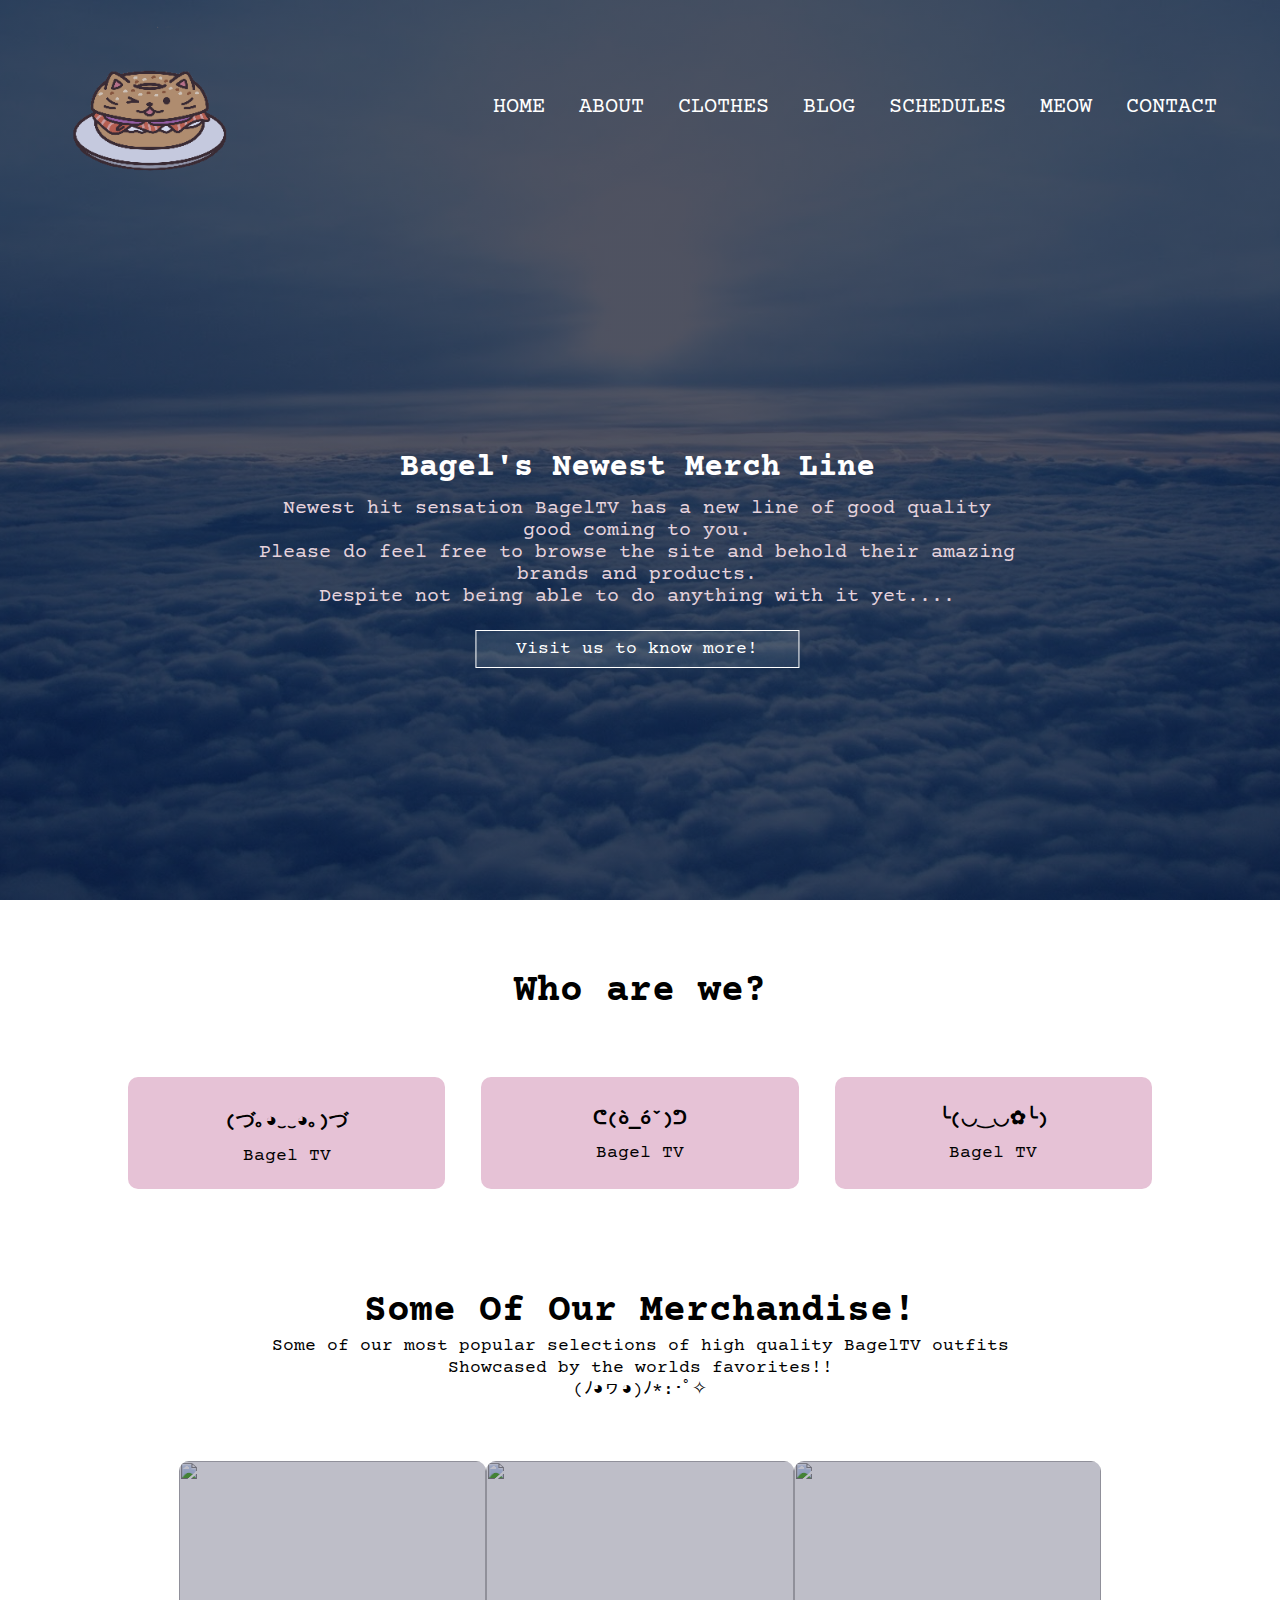
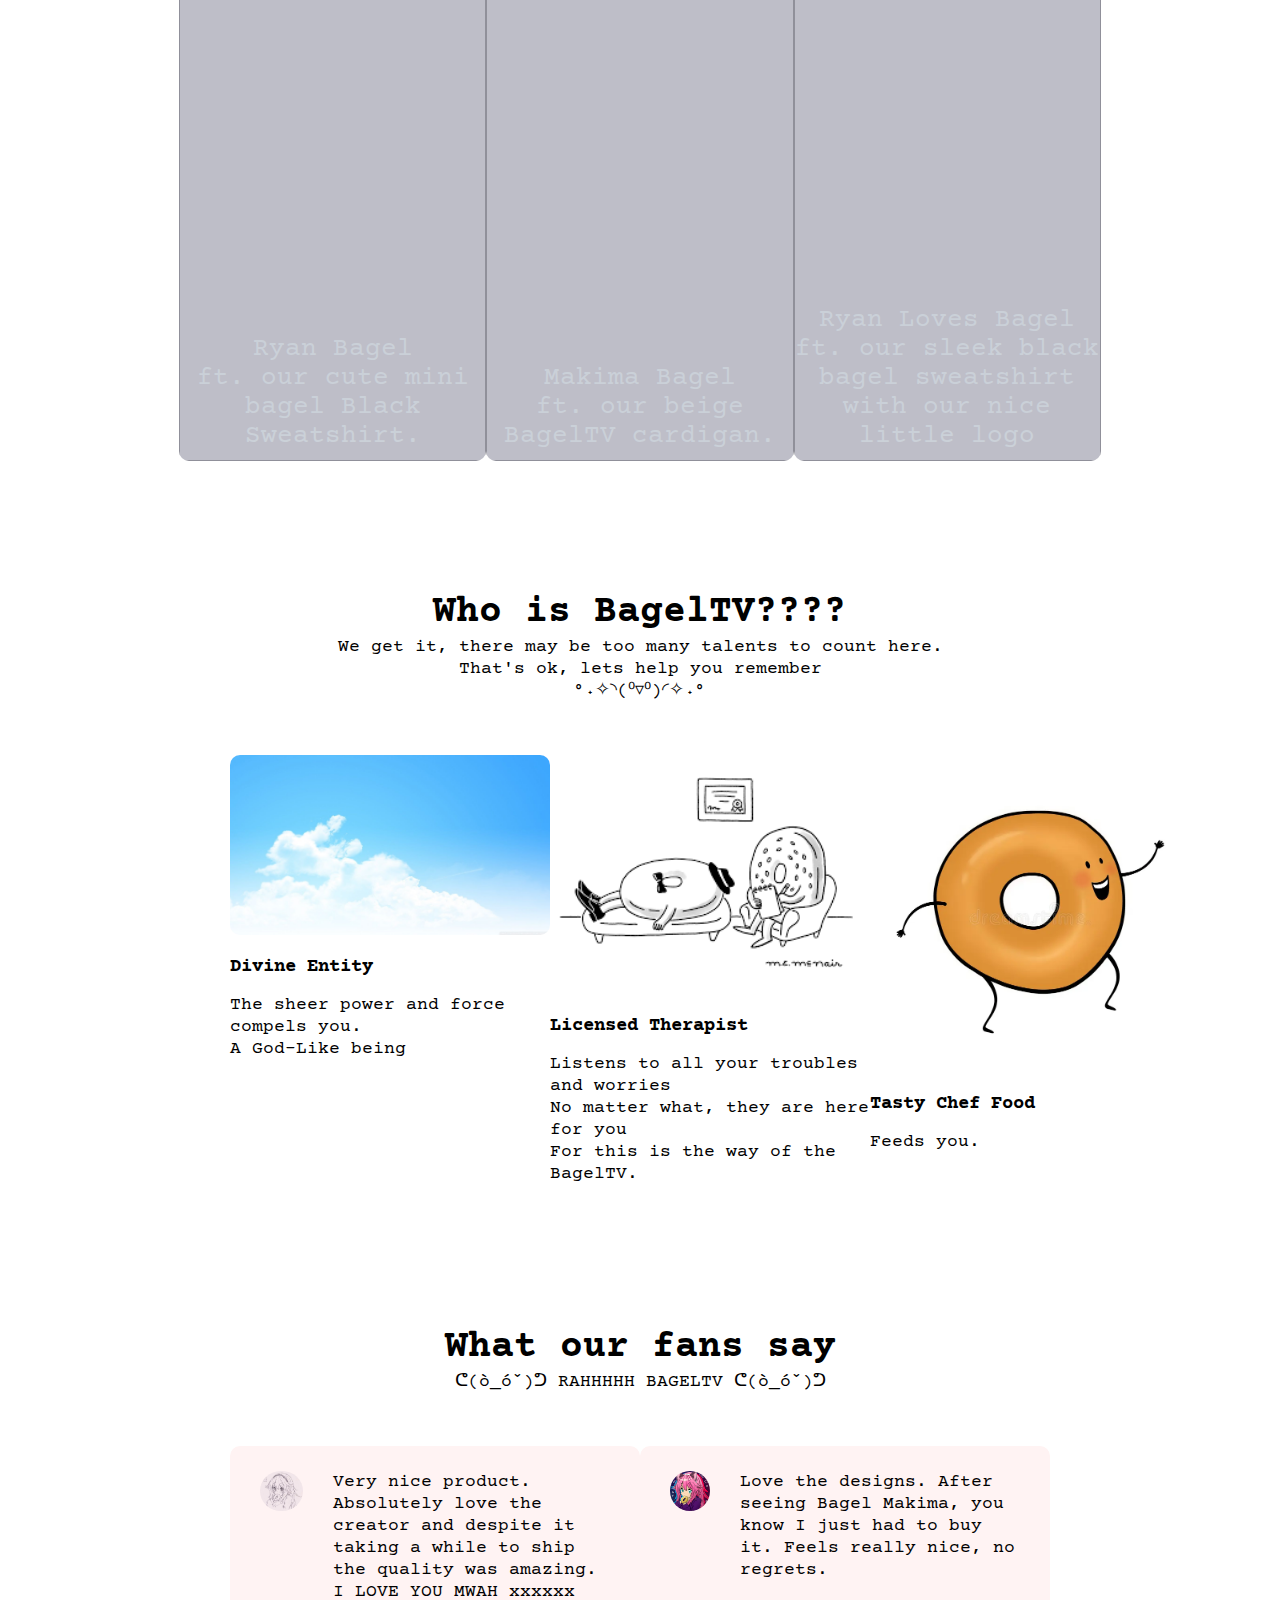
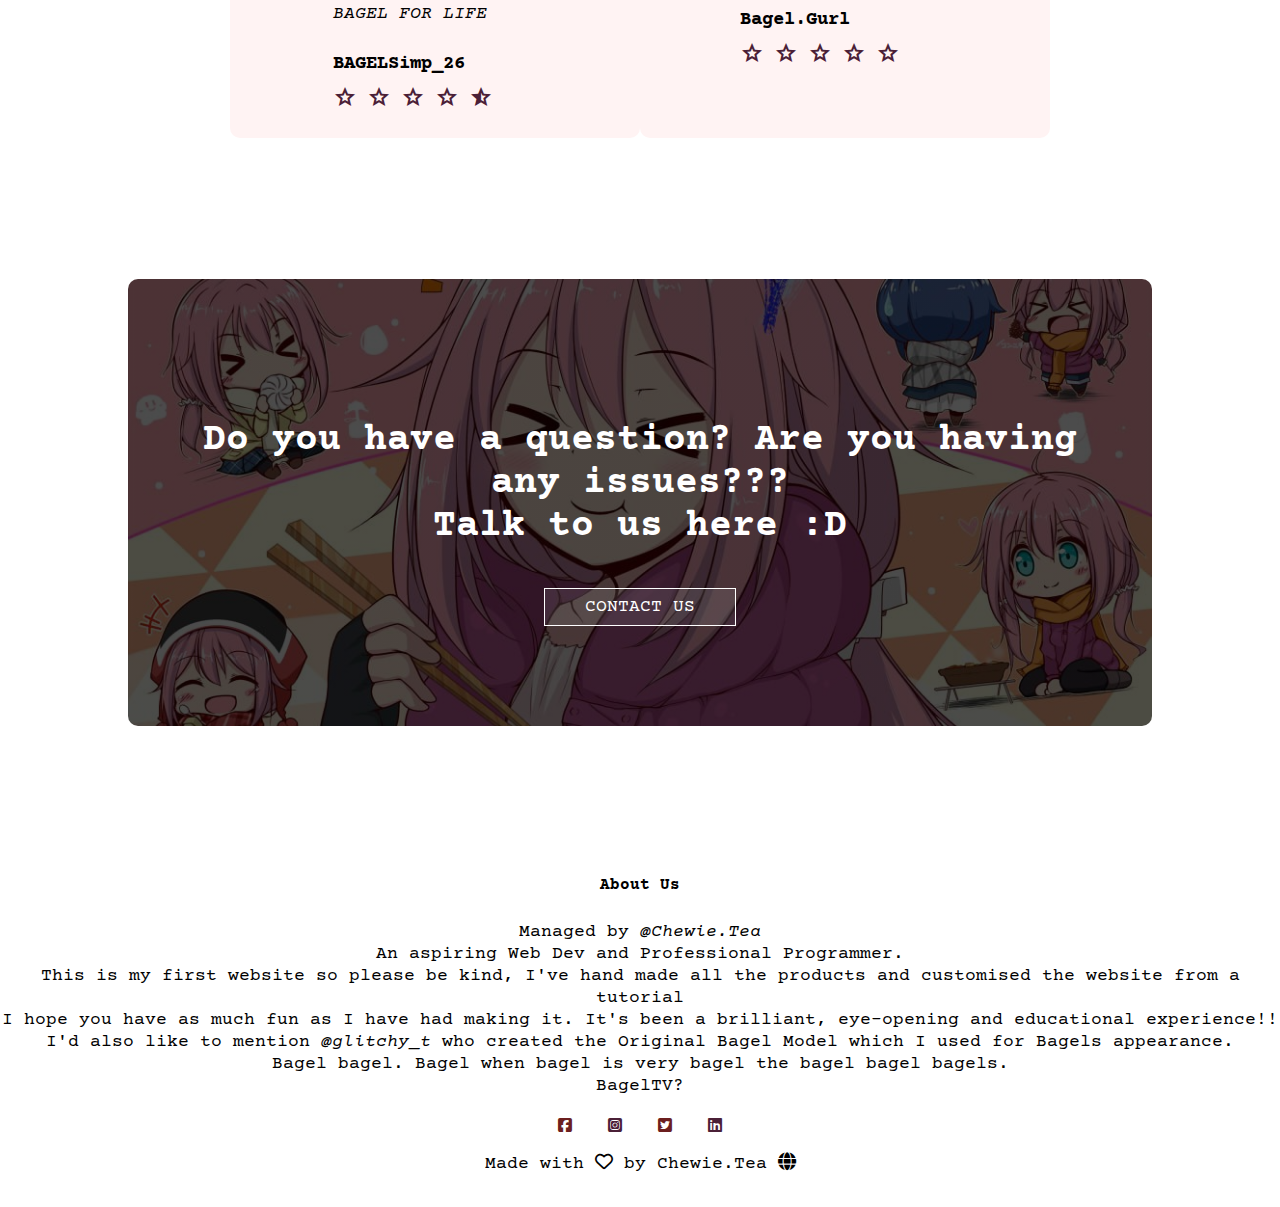
==== index.html @ 010c551d "Update: Base Complete" ====
<!DOCTYPE html>
<html lang="en">
<head>
    <meta charset="UTF-8">
    <meta name="viewport" content="width=device-width, initial-scale=1.0">
    <title>Bagel Merch</title>
    <link rel="stylesheet" href="style.css">
<link href="link rel="preconnect href="https://fonts.googleapis.com">
<link rel="preconnect" href="https://fonts.gstatic.com" crossorigin>
<link href="https://fonts.googleapis.com/css2?family=Courier+Prime:ital@1&display=swap" rel="stylesheet">
<link rel="stylesheet" href="https://fonts.googleapis.com/icon?family=Material+Icons">     <!-- Google icon website/host-->
<link rel="stylesheet" href="https://fonts.googleapis.com/css2?family=Material+Symbols+Outlined:opsz,wght,FILL,GRAD@20..48,100..700,0..1,-50..200" />
<link rel="stylesheet" href="https://cdnjs.cloudflare.com/ajax/libs/font-awesome/6.4.2/css/all.min.css">

</head>
<body>
<section class="header">
    <nav>
        <a href="index.html"><img src="imageBank/BagelBrown.png" alt="Brown bagel, wholesome and cute"></a> <!-- Adds bagel as clickable icon to the webpage-->
        <div class="nav-links" id="navLinks">
            <i class="material-icons" onclick="hideMenu()">close</i>     <!-- Adds Menu icon for phone version (made phone version using @media in style.css)-->
            <ul>        <!-- List of options which will be our menu/navigation for the website-->
                <li><a href="index.html">HOME</a></li>
                <li><a href="about.html">ABOUT</a></li>
                <li><a href="course.html">CLOTHES</a></li>
                <li><a href="Blog.html">BLOG</a></li>
                <li><a href="">SCHEDULES</a></li>
                <li><a href="">MEOW</a></li>
                <li><a href="contact.html">CONTACT</a></li>
            </ul>
        </div>
        <i class="material-icons" onclick="showMenu()">menu</i>     <!-- Adds Square X icon for phone. -->  
    </nav>
<div class="text-box">
    <h1>Bagel's Newest Merch Line</h1>
    <p>Newest hit sensation BagelTV has a new line of good quality good coming to you. <br>Please do feel free to browse the site and behold their amazing brands and products.<br>Despite not being able to do anything with it yet....</p>
    <a href="" class="box-btn">Visit us to know more!</a>
</div>

        
    </section>

<!---- Course ---->
<section class="course">
    <h1>Who are we?</h1>
    <div class="row">
        <div class="course-col">
            <h3>(づ｡◕‿‿◕｡)づ</h3>
            <p>Bagel TV</p>
        </div>
        <div class="course-col">
            <h3>ᕦ(ò_óˇ)ᕤ</h3>
            <p>Bagel TV</p>
        </div>
        <div class="course-col">
            <h3>╰(◡‿◡✿╰)</h3>
            <p>Bagel TV</p>
        </div>
    </div>

</section>

<!-- Campus ----->
<section class="campus">
    <h1>Some Of Our Merchandise!</h1>
    <p>Some of our most popular selections of high quality BagelTV outfits<br>Showcased by the worlds favorites!!<br>(ﾉ◕ヮ◕)ﾉ*:･ﾟ✧</p>

    <dis class="row">
        </div>
        <div class="campus-col">
            <img src="imageBank\merchmodels\ryan gosling.jpg">
            <div class="layer"> 
                <h3>Ryan Bagel<br>ft. our cute mini bagel Black Sweatshirt.</h3>
            </div>
        </div>
        <div class="campus-col">
            <img src="imageBank\merchmodels\makima.jpg">
            <div class="layer"> 
                <h3>Makima Bagel<br>ft. our beige BagelTV  cardigan.</h3>
            </div>
        </div>
        <div class="campus-col">
            <img src="imageBank\merchmodels\ryanBagel.png">
            <div class="layer"> 
                <h3>Ryan Loves Bagel<br>ft. our sleek black bagel sweatshirt with our nice little logo</h3>
            </div>
        </div>
    </dis>

</section>

<!-- Facilities ------->
<section class="facilities">
    <h1>Who is BagelTV????</h1>
    <p>We get it, there may be too many talents to count here.<br>That's ok, lets help you remember <br> °˖✧◝(⁰▿⁰)◜✧˖°</p>

    <div class="row">
        <div class="facilities-col">
            <img src="imageBank\cloud.jpg">
            <h3>Divine Entity</h3>
            <p>The sheer power and force compels you.<br>A God-Like being</p>
        </div>
        <div class="facilities-col">
            <img src="imageBank\bagel.png">
            <h3>Licensed Therapist</h3>
            <p>Listens to all your troubles and worries<br>No matter what, they are here for you<br>For this is the way of the BagelTV.</p>
        </div>
        <div class="facilities-col">
            <img src="imageBank\bagel-cartoon-white-background-bagel-cartoon-129325413.jpeg">
            <h3>Tasty Chef Food</h3>
            <p>Feeds you.</p>
        </div>
    </div>

</section>

<!-- Testimonials ------>
<section class="Testimonials">
    <h1>What our fans say</h1>
    <p><B>ᕦ(ò_óˇ)ᕤ RAHHHHH BAGELTV ᕦ(ò_óˇ)ᕤ</B></p>

    <div class="row">
        <div class="testimonial-col">
            <img src="imageBank/bagelGirlSketch.jpg">
            <div>
                <p>Very nice product. Absolutely love the creator and despite it taking a while to ship the quality was amazing. I LOVE YOU MWAH xxxxxx <I>BAGEL FOR LIFE</I></p>
                <h3>BAGELSimp_26</h3>
                <span class="material-symbols-outlined">star</span>
                <span class="material-symbols-outlined">star</span>
                <span class="material-symbols-outlined">star</span>
                <span class="material-symbols-outlined">star</span>
                <span class="material-symbols-outlined">star_half</span>
            </div>
        </div>
        <div class="testimonial-col">
            <img src="imageBank/bagelGirl.png">
            <div>
                <p>Love the designs. After seeing Bagel Makima, you know I just had to buy it. Feels really nice, no regrets.</p>
                <h3>Bagel.Gurl</h3>
                <span class="material-symbols-outlined">star</span>
                <span class="material-symbols-outlined">star</span>
                <span class="material-symbols-outlined">star</span>
                <span class="material-symbols-outlined">star</span>
                <span class="material-symbols-outlined">star</span>
            </div>
        </div>
    </div>
</section>

<!-- Call to Action -------->
<section class="cta">
    <h1>Do you have a question? Are you having any issues???<BR>Talk to us here :D</h1>
    <a href="" class="box-btn">CONTACT US</a>

</section>

<!-- Footer ------->

<section class="footer">
    <h4>About Us</h4>
    <p>Managed by <i><b>@Chewie.Tea</b></i><br>An aspiring Web Dev and Professional Programmer.<br>This is my first website so please be kind, I've hand made all the products and customised the website from a tutorial<br>I hope you have as much fun as I have had making it. It's been a brilliant, eye-opening and educational experience!!<br>I'd also like to mention <i><b>@glitchy_t</b></i> who created the Original Bagel Model which I used for Bagels appearance.<br>Bagel bagel. Bagel when bagel is very bagel the bagel bagel bagels.<br><b>BagelTV?</b></p>
    <div class="icons">
        <i class="fa-brands fa-square-facebook" style="color: #6c1f1f;"></i>
        <i class="fa-brands fa-square-instagram" style="color: #4b2037;"></i>
        <i class="fa-brands fa-square-twitter" style="color: #6c1f1f;"></i>
        <i class="fa-brands fa-linkedin" style="color: #4b2037;"></i>
    </div>
    <p>Made with <i class="fa-regular fa-heart"></i> by Chewie.Tea  <i class="fa-solid fa-globe"></i></p>
</section>




<!-------- Javascript for Toggle Menu -------->
<script>
     var navLinks = document.getElementById("navLinks")
    function showMenu(){
        navLinks.style.right = "0";
    }
    function hideMenu(){
        navLinks.style.right = "-200px";
    }
</script>


</body>
</html>
---- style.css ----
* {
    margin: 0;
    padding: 0;
    font-family: 'Courier Prime', monospace;
}

.header {
    min-height: 100vh;
    width: 100%;
    background-image: linear-gradient(rgba(4, 9, 30, 0.7), rgba(4, 9, 30, 0.7)), url(imageBank/moreSky.jpg);
    background-position: center;
    background-size: cover;
    position: relative;
}

nav {
    display: flex;
    padding: 2% 4%;
    justify-content: space-between;
    align-items: center;
}

nav img {
    width: 200px;

}

.nav-links {
    flex: 1;
    text-align: right;
}

.nav-links ul li {
    list-style: none;
    display: inline-block;
    padding: 8px 12px;
    position: relative;
}

.nav-links ul li a {
    color: #fff;
    text-decoration: none;
    font-size: 22px;
}

.nav-links ul li::after {
    content: '';
    width: 0%;
    height: 2px;
    background: #a91f69;
    display: block;
    margin: auto;
    transition: 0.4s;
}

.nav-links ul li:hover::after {
    width: 100%;
}

.text-box {
    width: 60%;
    color: #fff;
    position: absolute;
    top: 50%;
    bottom: 50%;
    transform: translate(33%, 33%);
    text-align: center;
}

.text-box h1 {
    font-size: 32px;
}

.text-box p {
    margin: 10px 0 20px;
    font-size: 20px;
    color: #e6d3dd
}

.box-btn {
    display: inline-block;
    text-decoration: none;
    color: #fff;
    border: 1px solid #fff;
    padding: 8px 40px;
    font-size: 18px;
    background: rgba(235, 255, 255, 0.1);
    position: relative;
    cursor: pointer;
}

.box-btn:hover {
    border: 1px solid #ffd1ea;
    background: #de399155;
    transition: 0.6s;
}

nav .material-icons {
    display: none;
}

@media(max-width: 700px) {
    .text-box h1 {
        font-size: 18px;
        transform: translate(-2%, -2%);
    }

    .nav-links ul li {
        display: block;
    }

    .text-box p {
        font-size: 18px;
        transform: translate(-2%, -2%);

    }

    .nav-links {
        position: fixed;
        background: #7c4462;
        height: 100vh;
        width: 200px;
        top: 0;
        right: -200px;
        text-align: left;
        z-index: 2;
        transition: 0.3s;
    }

    nav .material-icons {
        display: block;
        color: #fff;
        margin: 10px;
        font-size: 28;
        width: 40px;
        cursor: pointer;
    }

    .nav-links ul {
        padding: 20px;
    }
}

/*------ Course ------*/

.course {
    margin: auto;
    text-align: center;
    padding-top: 70px;
}

h1 {
    font-size: 38px;
    font-weight: 600;

}

p {
    color: #000000;
    font-size: 18px;
    font-weight: 300;
    line-height: 22px;
    padding: 2px;
}

.row {
    margin-top: 5%;
    display: flex;
    justify-content: space-between;
    margin-left: 10%;
    margin-right: 10%;
}

.course-col {
    flex-basis: 31%;
    background: #e6c2d6;
    border-radius: 10px;
    margin-bottom: 5%;
    padding: 20px 12px;
    box-sizing: border-box;
    transition: 0.3s;
}

h3 {
    text-align: center;
    font-weight: 600;
    margin: 10px 0;
}

.course-col:hover {
    box-shadow: 0 0 20px 0px rgba(0, 0, 0, 0.2);
}

@media(max-width: 700px) {
    .row {
        flex-direction: column;
        /*i want to customise these more*/
    }
}

/*----- Campus -----*/

.campus {
    width: 90%;
    margin: auto;
    text-align: center;
    padding-top: 50px;
}

.campus-col {
    /* search all these, they look interesting */
    flex-basis: 35%;
    border-radius: 10px;
    margin-bottom: 30px;
    position: relative;
    overflow: hidden;
}

.campus-col img {
    /*add a better width or fix images so they're all properly aligned and look neat */
    width: 100%;
    height: 600px;
    object-fit: cover;
    object-position: center top;
    display: block;
}

.layer {
    background: rgba(11, 12, 48, 0.265);
    height: 100%;
    width: 100%;
    position: absolute;
    top: 0;
    left: 0;
    transition: 0.4s;
}

.layer:hover {
    background: rgba(3, 28, 90, 0.477);
}

.layer h3 {
    /* bagel names hover and style */
    width: 100%;
    font-weight: 500;
    color: #d7e3e8;
    font-size: 26px;
    bottom: 0;
    left: 50%;
    transform: translatex(-50%);
    position: absolute;
    opacity: 0.5;
    transition: 0.4s;
}

.layer:hover h3 {
    bottom: 45%;
    opacity: 1;
}

/*-------- Facilities ----------*/

.facilities {
    width: 80%;
    Margin: auto;
    text-align: center;
    padding-top: 100px;
}

.facilities-col {
    flex-basis: 31;
    border-radius: 10px;
    margin-bottom: 5%;
    text-align: left;
}

.facilities-col img {
    width: 100%;
    border-radius: 10px;
    width: 320px;
}

.facilities-col p {
    padding: 0;
}

.facilities-col h3 {
    margin-top: 16px;
    margin-bottom: 15px;
    text-align: left;
}

.facilities-col h3::after {
    content: '';
    width: 0%;
    height: 2px;
    background: #a91f69;
    display: block;
    margin: auto;
    transition: 0.2s;
}

.facilities-col h3:hover::after {
    width: 100%;
}

/* -- Testimonials--*/

.Testimonials {
    width: 80%;
    margin: auto;
    padding-top: 100px;
    text-align: center;
}

.testimonial-col {
    flex-basis: 44%;
    border-radius: 10px;
    margin-bottom: 5%;
    text-align: left;
    background: #fff3f3;
    padding: 25px;
    cursor: pointer;
    display: flex;
}

.testimonial-col img {
    height: 40px;
    margin-left: 5px;
    margin-right: 30px;
    border-radius: 50%;
}

.testimonial-col p {
    padding: 0;
}

.testimonial-col h3 {
    margin-top: 10%;
    text-align: left;
}

.testimonial-col .material-symbols-outlined {
    color: #4b2037;
}

@media(max-width: 700px) {
    .testimonial-col img {

        margin-left: 0px;
        margin-right: 15px;

    }
}

/* Call to Action -----*/

.cta {
    margin: 100px auto;
    width: 80%;
    background-image: linear-gradient(rgba(0, 0, 0, 0.7), rgba(0, 0, 0, 0.7)), url(imageBank/ramenGirl.jpg);
    background-position: center;
    background-size: cover;
    border-radius: 10px;
    text-align: center;
    padding: 100px 0;
}

.cta h1 {
    color: #fff;
    margin: 40px;
    padding: 0px;
}

@media(max-width: 700px) {
    .cta h1 {
        font-size: 24px;
    }
}

/* footer --------*/
.footer {
    width: 100%;
    text-align: center;
    padding: 30px 0;
}

.footer h4 {
    margin-bottom: 25px;
    margin-top: 20px;
    font-weight: 700;
}

.icons i {
    margin: 0 13px;
    cursor: pointer;
    padding: 18px 0;
}

/*##### ABOUT US PAGE #####*/
.sub-header {
    height: 50vh;
    width: 100%;
    background-image: linear-gradient(rgba(21, 30, 70, 0.6), rgba(21, 30, 70, 0.6)), url(imageBank/realBagelBanner.jpg);
    background-position: center;
    background-size: cover;
    text-align: center;
    color: #fff;
}

.sub-header h1 {
    margin-top: 100px;
}

.about-us {
    width: 80%;
    margin: auto;
    padding-top: 80px;
    padding-bottom: 50px;
}

.about-col {
    flex-basis: 48%;
    /*I'm gonna want to work on the padding with the*/
    padding: 30px 2px;
    /*final image to make it more organised */
}

.about-col img {
    width: 100%;
}

.about-col h1 {
    padding-top: 0;
}

.about-col p {
    padding: 15px 0 25px;
}

.red-btn {
    border: 1px solid #9c4f78;
    background: transparent;
    color: #9c4f78;
}

.red-btn:hover {
    color: #fff;
    background: #4b2037;
}

/*### Blog-Content ###*/

.blog-content {
    width: 80%;
    margin: auto;
    padding: 60px 0;
    display: flex;
    justify-content: space-between;
}

.blog-left {
    flex-basis: 65%;
}

.blog-left img {
    width: 70%;
}

.blog-left h2 {
    color: #222;
    font-weight: 600;
    margin: 30px 0;
}

.blog-left p {
    color: #6e6e6e;
    padding: 0;
}

.blog-right {
    flex-basis: 32%;
}

.blog-right h3 {
    background: #221545;
    color: #fff;
    padding: 7px 0;
    font-size: 16px;
    margin-bottom: 20px;
}

.blog-right div {
    display: flex;
    align-items: center;
    justify-content: space-between;
    color: #555;
    padding: 8px;
    box-sizing: border-box;
}

.comment-box {
    border: 1px solid #ccc;
    margin: 50px 0;
    padding: 10px 20px;
    background-color: #e9e7ef65;
}

.comment-box h3 {
    text-align: left;
}

.comment-form input,
.comment-form textarea {
    width: 100%;
    padding: 10px;
    margin: 15px 0;
    box-sizing: border-box;
    border: none;
    outline: none;
    background: #dfdde7;
    /* change this to a better suited colour and for the background too somehow */
}

.comment-form button {
    margin: 10px 0;
}

@media(max-width: 700px) {

    /* puts the blog-right below the blog-left content */
    .blog-content {
        flex-direction: column;
    }

    .blog-right {
        flex-basis: 100%;
    }

    .sub-header h1 {
        font-size: 24px;
    }
}

/*### Contact us Page ####*/
.location {
    width: 80%;
    margin: auto;
    padding: 40px 0;
}

.location iframe {
    width: 100%;
}
.contact-us{
    width:100%;
    margin:auto;
}
.contact-col{
    flex-basis: 48%;
    margin-bottom:30px;
}
.contact-col div{
    display:flex;
    align-items:center;
    margin-bottom: 40px;
}
.contact-col div .fa{
    font-size: 28px;
}
.contact-col div span{
    padding:0 10px;
}
.contact-col div p{
    padding: 0;
}
.contact-col div h5{
    font-size: 20px;
    margin-bottom: 5px;
    color: #565;
    font-weight: 400;
}
.contact-col input,.contact-col textarea{
    width:100%;
    padding:15px;
    margin-bottom: 17px;
    outline: none;
    border: 1px solid #ccc;
    background-color: #dfdde7;
    box-sizing: border-box;
}
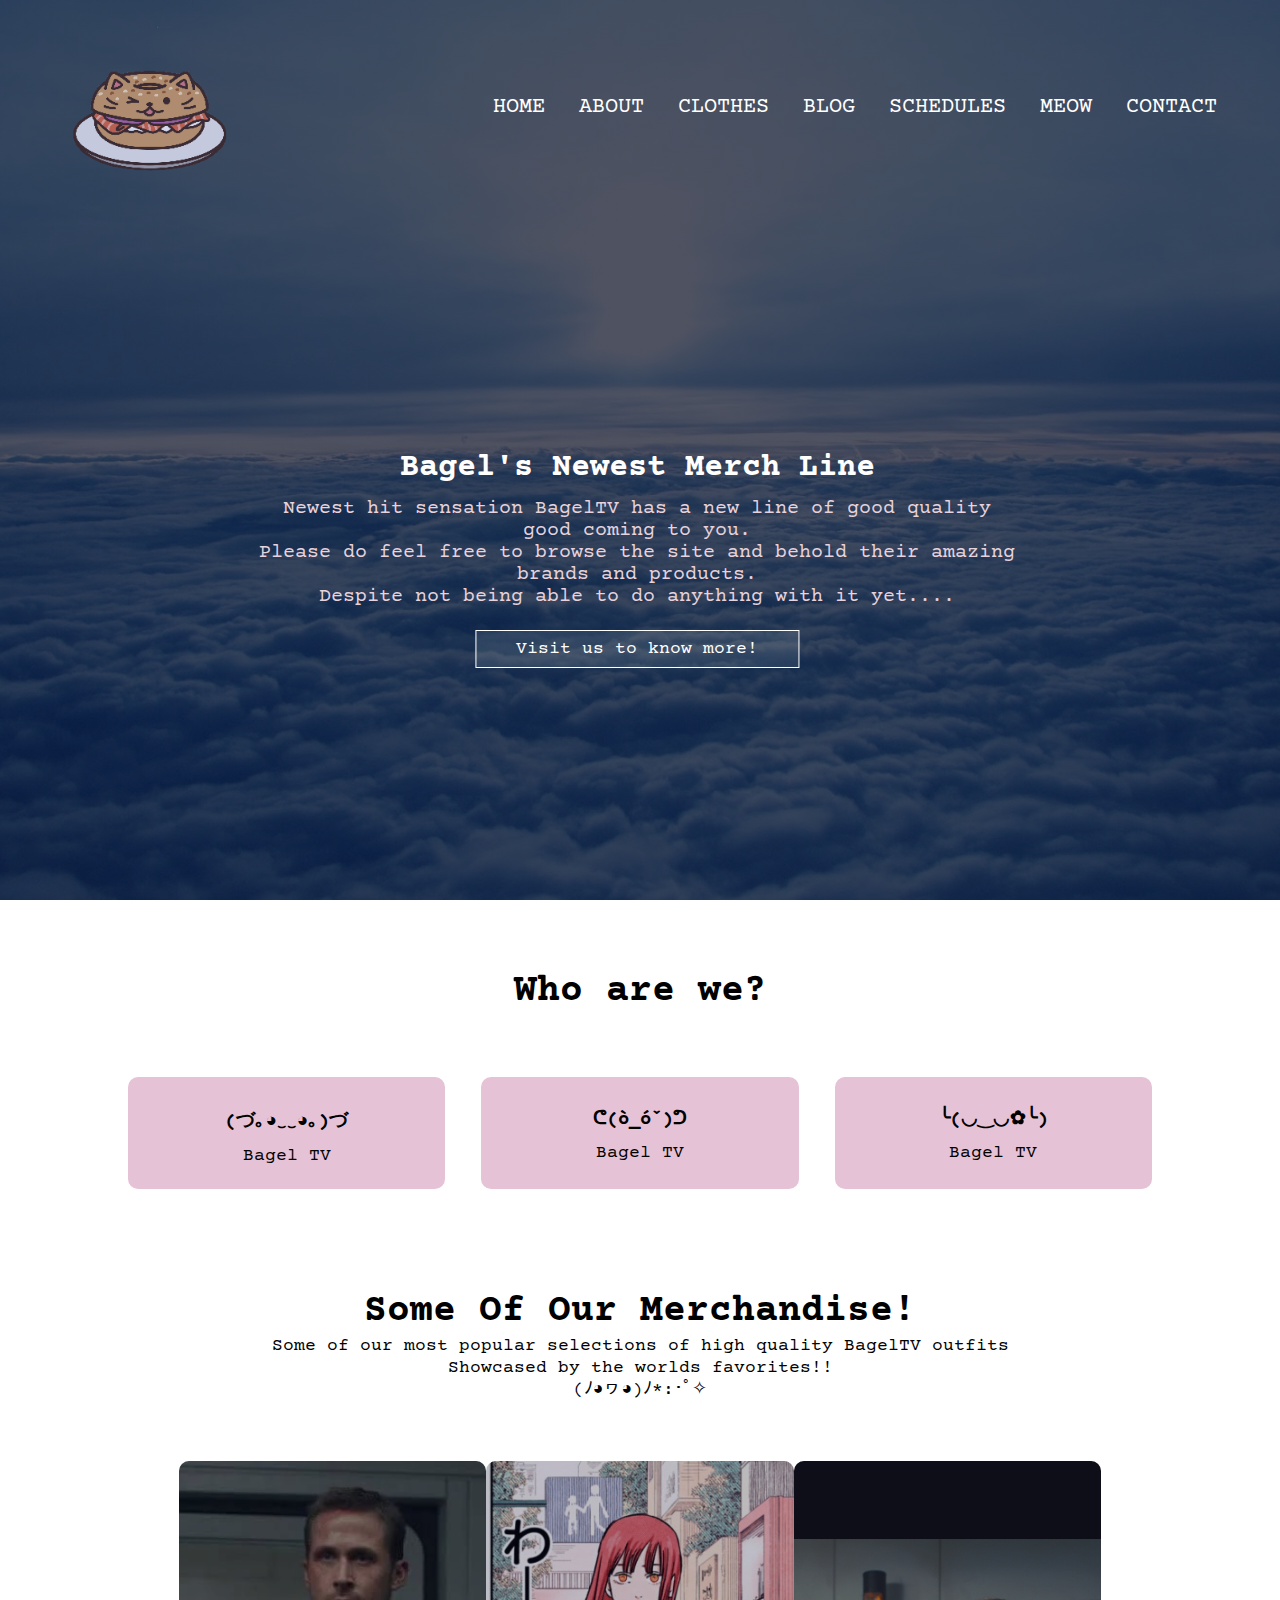
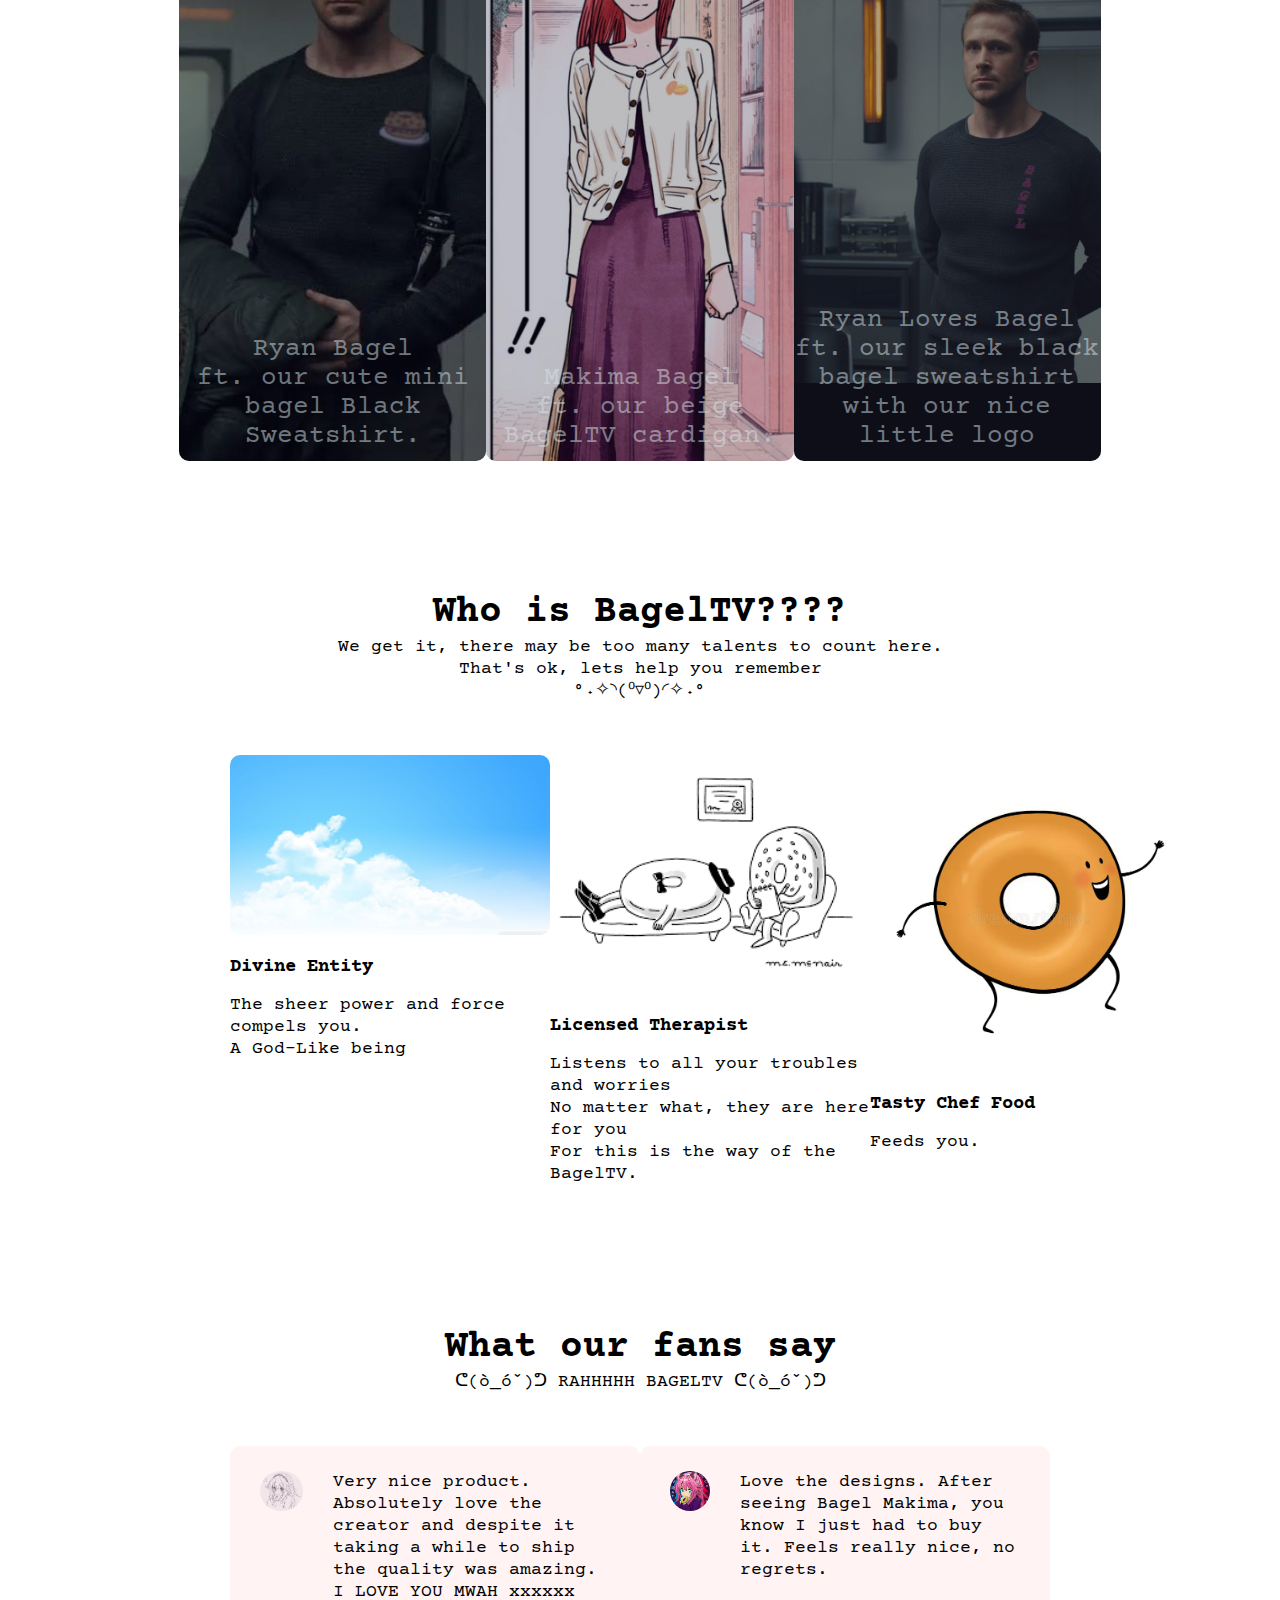
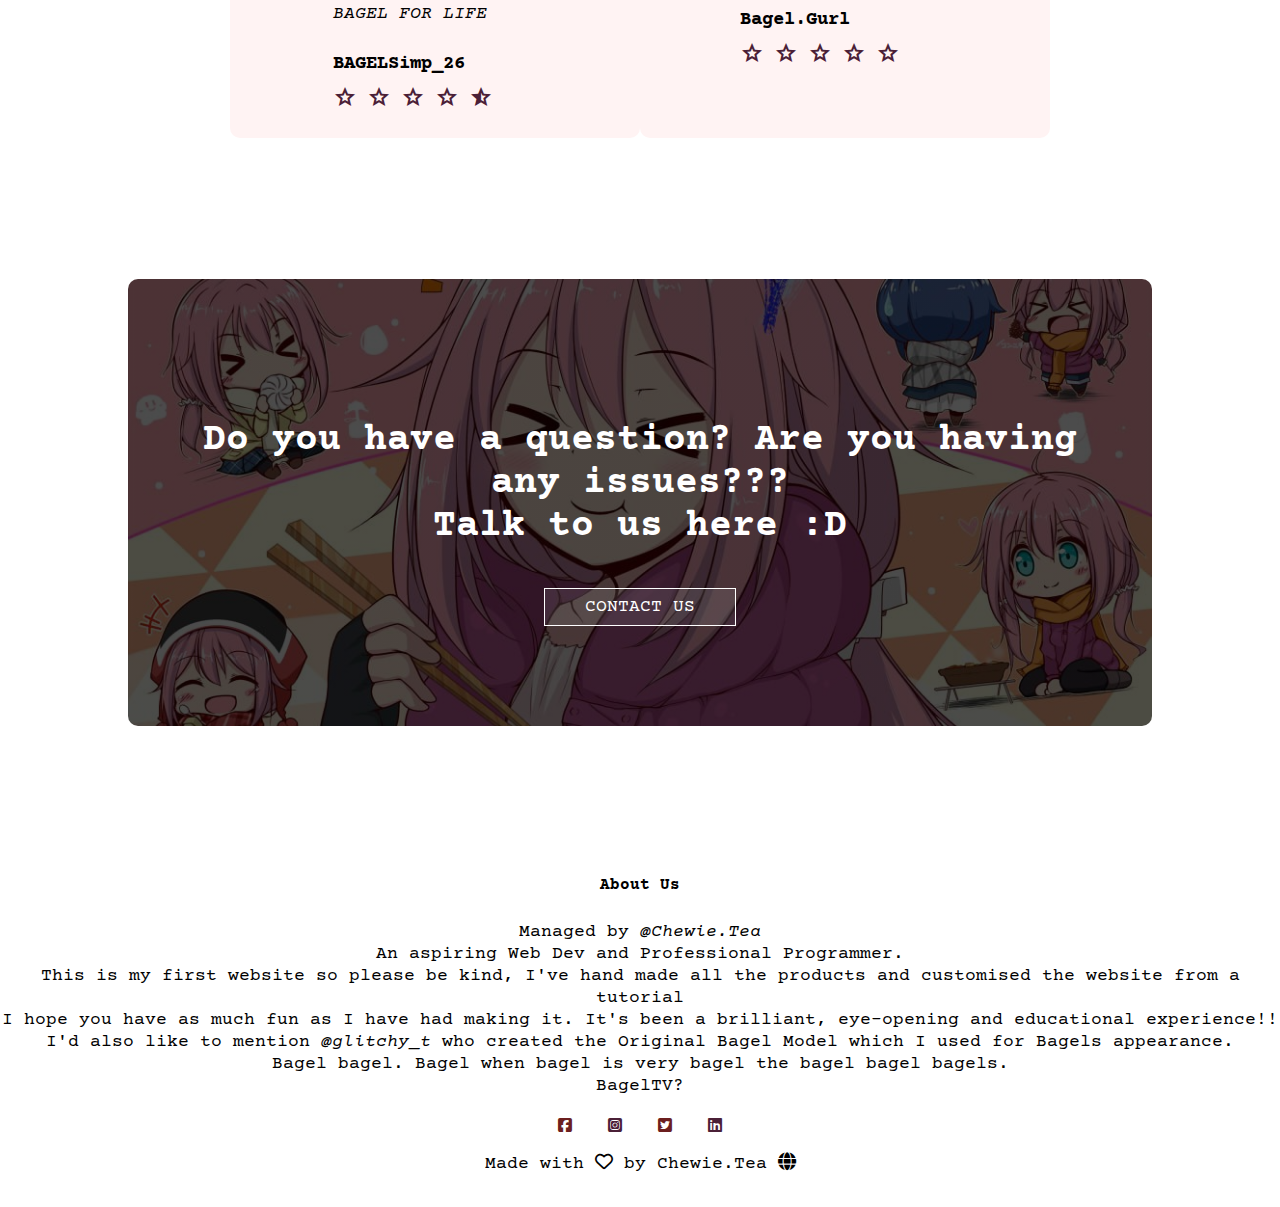
==== commit efda1cf4: "Update: Purge Ongoing" ====
--- a/index.html
+++ b/index.html
@@ -16,14 +16,14 @@
 <body>
 <section class="header">
     <nav>
-        <a href="index.html"><img src="imageBank/BagelBrown.png" alt="Brown bagel, wholesome and cute"></a> <!-- Adds bagel as clickable icon to the webpage-->
+        <a href="index.html"><img src="image_bank/bagel_brown.png" alt="Brown bagel, wholesome and cute"></a> <!-- Adds bagel as clickable icon to the webpage-->
         <div class="nav-links" id="navLinks">
             <i class="material-icons" onclick="hideMenu()">close</i>     <!-- Adds Menu icon for phone version (made phone version using @media in style.css)-->
             <ul>        <!-- List of options which will be our menu/navigation for the website-->
                 <li><a href="index.html">HOME</a></li>
                 <li><a href="about.html">ABOUT</a></li>
                 <li><a href="course.html">CLOTHES</a></li>
-                <li><a href="Blog.html">BLOG</a></li>
+                <li><a href="blog.html">BLOG</a></li>
                 <li><a href="">SCHEDULES</a></li>
                 <li><a href="">MEOW</a></li>
                 <li><a href="contact.html">CONTACT</a></li>
@@ -68,19 +68,19 @@
     <dis class="row">
         </div>
         <div class="campus-col">
-            <img src="imageBank\merchmodels\ryan gosling.jpg">
+            <img src="image_bank\merch_models\ryan_gosling.jpg">
             <div class="layer"> 
                 <h3>Ryan Bagel<br>ft. our cute mini bagel Black Sweatshirt.</h3>
             </div>
         </div>
         <div class="campus-col">
-            <img src="imageBank\merchmodels\makima.jpg">
+            <img src="image_bank\merch_models\makima_bagel.jpg">
             <div class="layer"> 
                 <h3>Makima Bagel<br>ft. our beige BagelTV  cardigan.</h3>
             </div>
         </div>
         <div class="campus-col">
-            <img src="imageBank\merchmodels\ryanBagel.png">
+            <img src="image_bank\merch_models\ryan_bagel.png">
             <div class="layer"> 
                 <h3>Ryan Loves Bagel<br>ft. our sleek black bagel sweatshirt with our nice little logo</h3>
             </div>
@@ -96,17 +96,17 @@
 
     <div class="row">
         <div class="facilities-col">
-            <img src="imageBank\cloud.jpg">
+            <img src="image_bank\cloud.jpg">
             <h3>Divine Entity</h3>
             <p>The sheer power and force compels you.<br>A God-Like being</p>
         </div>
         <div class="facilities-col">
-            <img src="imageBank\bagel.png">
+            <img src="image_bank\bagel.png">
             <h3>Licensed Therapist</h3>
             <p>Listens to all your troubles and worries<br>No matter what, they are here for you<br>For this is the way of the BagelTV.</p>
         </div>
         <div class="facilities-col">
-            <img src="imageBank\bagel-cartoon-white-background-bagel-cartoon-129325413.jpeg">
+            <img src="image_bank\bagel_cartoon.jpeg">
             <h3>Tasty Chef Food</h3>
             <p>Feeds you.</p>
         </div>
@@ -121,7 +121,7 @@
 
     <div class="row">
         <div class="testimonial-col">
-            <img src="imageBank/bagelGirlSketch.jpg">
+            <img src="image_bank/bagel_girl_sketch.jpg">
             <div>
                 <p>Very nice product. Absolutely love the creator and despite it taking a while to ship the quality was amazing. I LOVE YOU MWAH xxxxxx <I>BAGEL FOR LIFE</I></p>
                 <h3>BAGELSimp_26</h3>
@@ -133,7 +133,7 @@
             </div>
         </div>
         <div class="testimonial-col">
-            <img src="imageBank/bagelGirl.png">
+            <img src="image_bank/bagel_girl.png">
             <div>
                 <p>Love the designs. After seeing Bagel Makima, you know I just had to buy it. Feels really nice, no regrets.</p>
                 <h3>Bagel.Gurl</h3>
--- a/style.css
+++ b/style.css
@@ -7,7 +7,7 @@
 .header {
     min-height: 100vh;
     width: 100%;
-    background-image: linear-gradient(rgba(4, 9, 30, 0.7), rgba(4, 9, 30, 0.7)), url(imageBank/moreSky.jpg);
+    background-image: linear-gradient(rgba(4, 9, 30, 0.7), rgba(4, 9, 30, 0.7)), url(image_bank/more_sky.jpg);
     background-position: center;
     background-size: cover;
     position: relative;
@@ -100,6 +100,10 @@
 }
 
 @media(max-width: 700px) {
+    .header nav img{
+        width:50%;
+        padding:10px;
+    }
     .text-box h1 {
         font-size: 18px;
         transform: translate(-2%, -2%);
@@ -108,9 +112,13 @@
     .nav-links ul li {
         display: block;
     }
-
+    .text-box{
+        width:80%;
+        transform: translate(10%,10%);
+
+    }
     .text-box p {
-        font-size: 18px;
+        font-size: 16px;
         transform: translate(-2%, -2%);
 
     }
@@ -139,6 +147,12 @@
     .nav-links ul {
         padding: 20px;
     }
+    .footer h4{
+        font-size: 20px;
+    }
+    .footer p{
+        font-size: 14px;
+    }
 }
 
 /*------ Course ------*/
@@ -195,6 +209,9 @@
     .row {
         flex-direction: column;
         /*i want to customise these more*/
+    }
+    .course{
+        padding-top:20px;
     }
 }
 
@@ -358,7 +375,7 @@
 .cta {
     margin: 100px auto;
     width: 80%;
-    background-image: linear-gradient(rgba(0, 0, 0, 0.7), rgba(0, 0, 0, 0.7)), url(imageBank/ramenGirl.jpg);
+    background-image: linear-gradient(rgba(0, 0, 0, 0.7), rgba(0, 0, 0, 0.7)), url(image_bank/ramen_girl.jpg);
     background-position: center;
     background-size: cover;
     border-radius: 10px;
@@ -401,7 +418,7 @@
 .sub-header {
     height: 50vh;
     width: 100%;
-    background-image: linear-gradient(rgba(21, 30, 70, 0.6), rgba(21, 30, 70, 0.6)), url(imageBank/realBagelBanner.jpg);
+    background-image: linear-gradient(rgba(21, 30, 70, 0.6), rgba(21, 30, 70, 0.6)), url(image_bank/real_bagel_banner.jpg);
     background-position: center;
     background-size: cover;
     text-align: center;
@@ -590,3 +607,15 @@
     box-sizing: border-box;
 }
 
+
+
+/*#### OK SO
+    Rename all files/folders to have no capital letters;
+    because they're there, github, running on Linux,
+    can't read it and just doesn't load some of the images.
+
+    So we're going to go through every file, folder, code
+    and reference to  make sure I got all of them.
+
+    Good luck :D
+*/